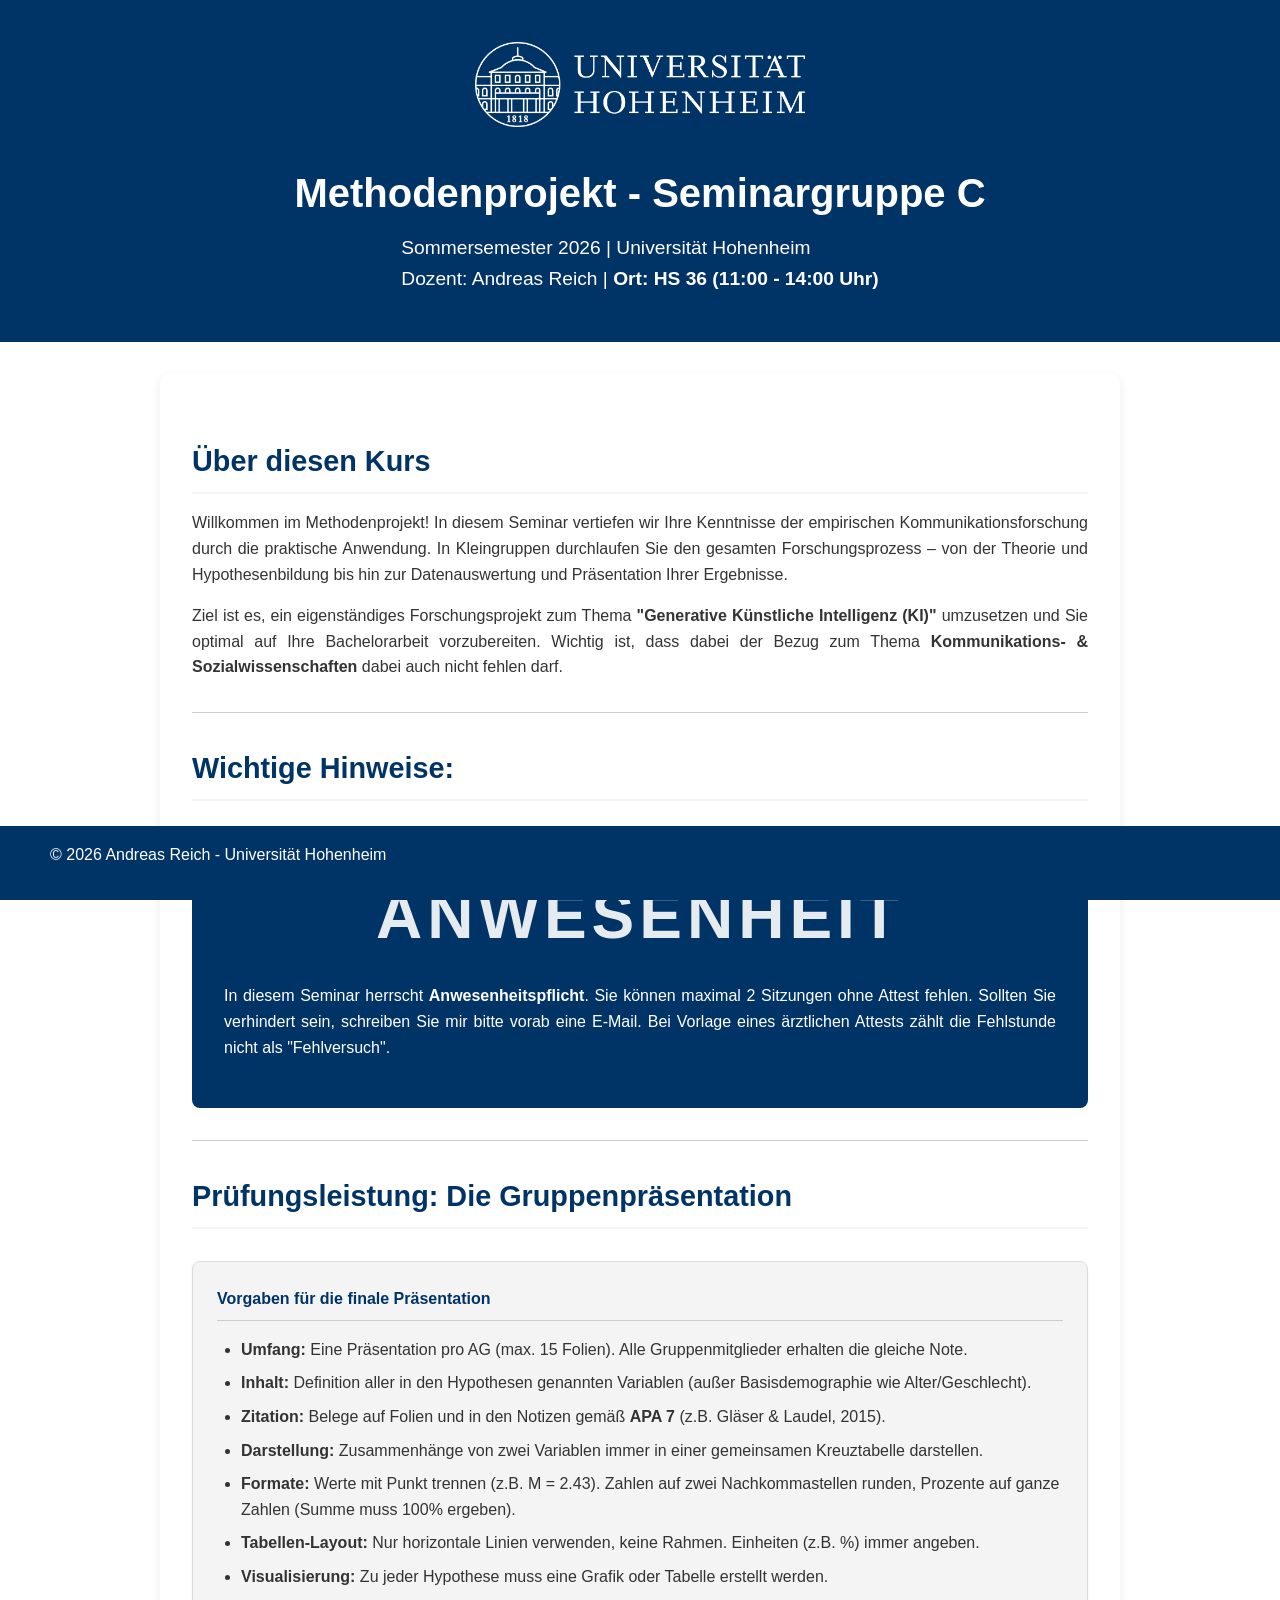
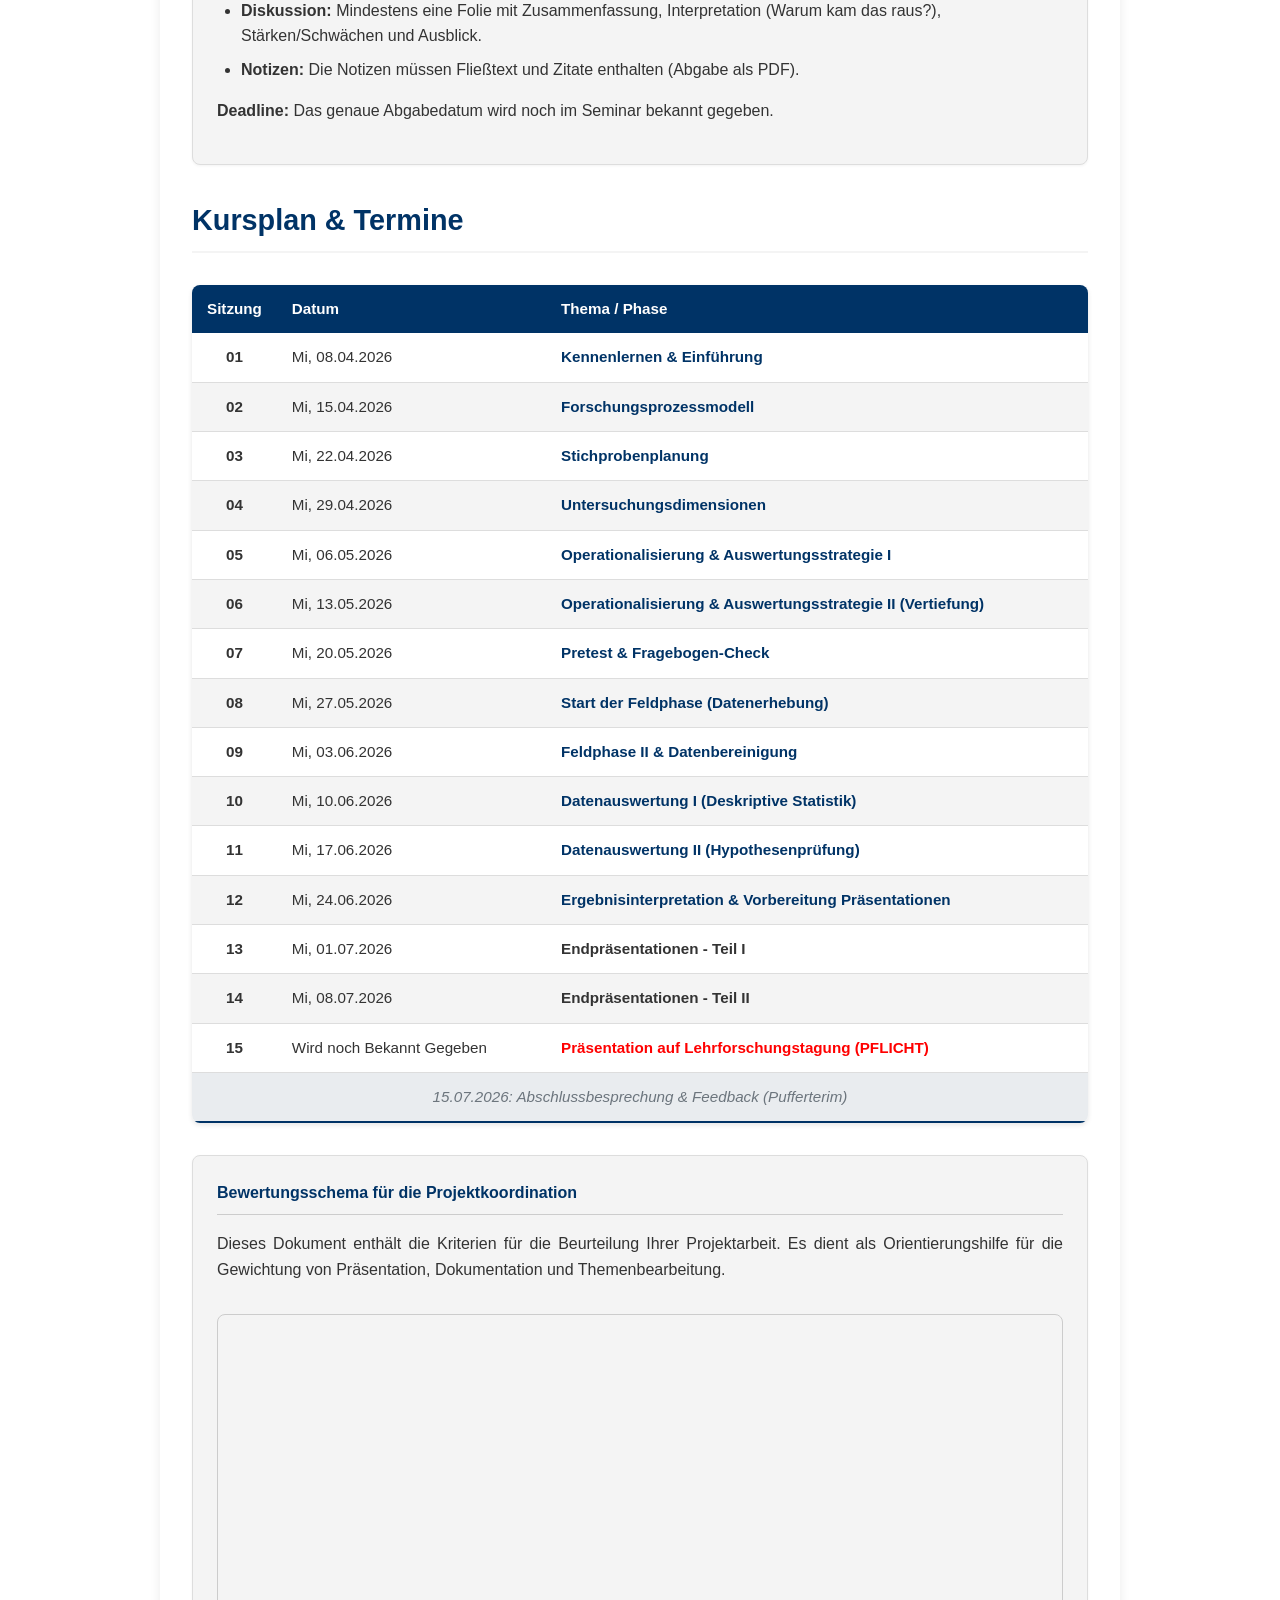
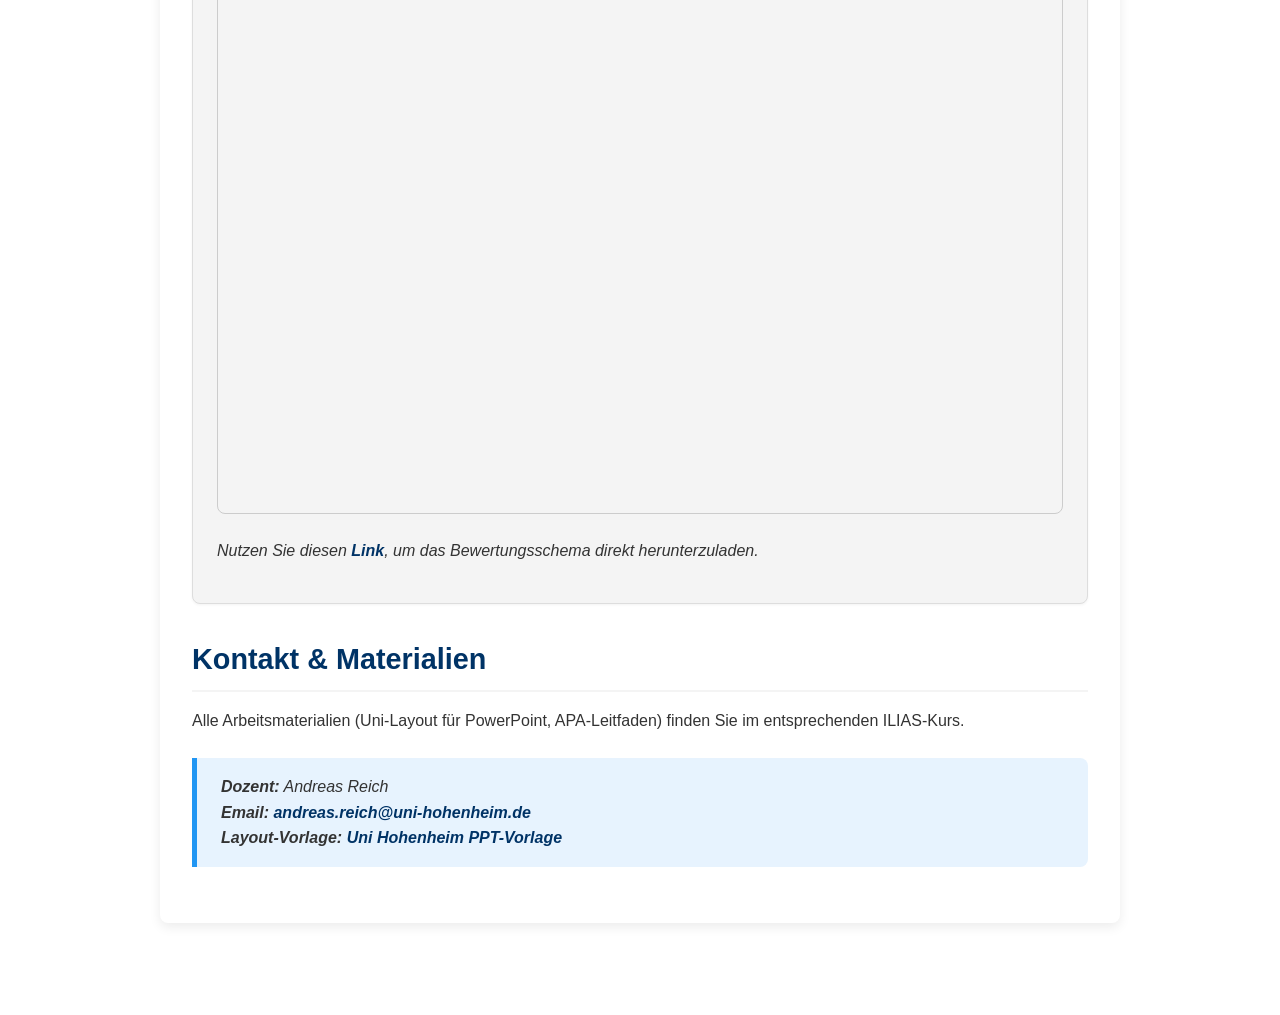
==== index.html @ 0e3b0752 "udate session 2 link" ====
<!DOCTYPE html>
<html lang="de">

<head>
    <meta charset="UTF-8">
    <meta name="viewport" content="width=device-width, initial-scale=1.0">
    <meta name="author" content="Andreas Reich">
    <title>Methodenprojekt D - SS 2026</title>
    <link rel="stylesheet" href="style.css">
</head>

<body>

    <header>
        <a href="https://www.uni-hohenheim.de" target="_blank">
            <img src="uni-logo-de_hoh_weiss.png" alt="Universität Hohenheim Logo" class="uni-logo">
        </a>
        <h1>Methodenprojekt - Seminargruppe C</h1>
        <p class="subtitle">Sommersemester 2026 | Universität Hohenheim<br>
            Dozent: Andreas Reich | <strong>Ort: HS 36 (11:00 - 14:00 Uhr)</strong></p>
    </header>

    <div class="container">
        <main>

            <h2>Über diesen Kurs</h2>
            <p>Willkommen im Methodenprojekt! In diesem Seminar vertiefen wir Ihre Kenntnisse der empirischen
                Kommunikationsforschung durch die praktische Anwendung. In Kleingruppen durchlaufen Sie den gesamten
                Forschungsprozess – von der Theorie und Hypothesenbildung bis hin zur Datenauswertung und Präsentation
                Ihrer Ergebnisse.</p>
            <p>Ziel ist es, ein eigenständiges Forschungsprojekt zum Thema <strong>"Generative Künstliche Intelligenz
                    (KI)"</strong> umzusetzen und Sie optimal auf Ihre Bachelorarbeit vorzubereiten. Wichtig ist, dass dabei 
                der Bezug zum Thema <strong>Kommunikations- & Sozialwissenschaften</strong> dabei auch nicht fehlen darf.</p>

            <hr>
            <h2>Wichtige Hinweise:</h2>
            <div class="topic-intro-box">
                <div class="topic-title">Anwesenheit</div>
                <p>In diesem Seminar herrscht <strong>Anwesenheitspflicht</strong>.
                    Sie können maximal 2 Sitzungen ohne Attest fehlen.
                    Sollten Sie verhindert sein, schreiben Sie mir bitte vorab eine E-Mail.
                    Bei Vorlage eines ärztlichen Attests zählt die Fehlstunde nicht als "Fehlversuch".</p>
            </div>
            <hr>

            <h2>Prüfungsleistung: Die Gruppenpräsentation</h2>
            <div class="interactive-box">
                <h4>Vorgaben für die finale Präsentation</h4>
                <ul>
                    <li><strong>Umfang:</strong> Eine Präsentation pro AG (max. 15 Folien). Alle Gruppenmitglieder
                        erhalten die gleiche Note.</li>
                    <li><strong>Inhalt:</strong> Definition aller in den Hypothesen genannten Variablen (außer
                        Basisdemographie wie Alter/Geschlecht).</li>
                    <li><strong>Zitation:</strong> Belege auf Folien und in den Notizen gemäß <strong>APA 7</strong>
                        (z.B. Gläser & Laudel, 2015).</li>
                    <li><strong>Darstellung:</strong> Zusammenhänge von zwei Variablen immer in einer gemeinsamen
                        Kreuztabelle darstellen.</li>
                    <li><strong>Formate:</strong> Werte mit Punkt trennen (z.B. M = 2.43). Zahlen auf zwei
                        Nachkommastellen runden, Prozente auf ganze Zahlen (Summe muss 100% ergeben).</li>
                    <li><strong>Tabellen-Layout:</strong> Nur horizontale Linien verwenden, keine Rahmen. Einheiten
                        (z.B. %) immer angeben.</li>
                    <li><strong>Visualisierung:</strong> Zu jeder Hypothese muss eine Grafik oder Tabelle erstellt
                        werden.</li>
                    <li><strong>Diskussion:</strong> Mindestens eine Folie mit Zusammenfassung, Interpretation (Warum
                        kam das raus?), Stärken/Schwächen und Ausblick.</li>
                    <li><strong>Notizen:</strong> Die Notizen müssen Fließtext und Zitate enthalten (Abgabe als PDF).
                    </li>
                </ul>
                <p><strong>Deadline:</strong> Das genaue Abgabedatum wird noch im Seminar bekannt gegeben.</p>
            </div>

            <h2>Kursplan & Termine</h2>
            <table class="course-schedule">
                <thead>
                    <tr>
                        <th class="session-number">Sitzung</th>
                        <th>Datum</th>
                        <th>Thema / Phase</th>
                    </tr>
                </thead>
                <tbody>
                    <tr>
                        <td class="session-number">01</td>
                        <td>Mi, 08.04.2026</td>
                        <td><a href="session1.html">Kennenlernen & Einführung</a></td>
                    </tr>
                    <tr>
                        <td class="session-number">02</td>
                        <td>Mi, 15.04.2026</td>
                        <td><a href="session2.html">Forschungsprozessmodell</a></td>
                    </tr>
                    <tr>
                        <td class="session-number">03</td>
                        <td>Mi, 22.04.2026</td>
                        <td><a href="sessionx.html">Stichprobenplanung</a></td>
                    </tr>
                    <tr>
                        <td class="session-number">04</td>
                        <td>Mi, 29.04.2026</td>
                        <td><a href="sessionx.html">Untersuchungsdimensionen</a></td>
                    </tr>
                    <tr>
                        <td class="session-number">05</td>
                        <td>Mi, 06.05.2026</td>
                        <td><a href="sessionx.html">Operationalisierung & Auswertungsstrategie I</a></td>
                    </tr>
                    <tr>
                        <td class="session-number">06</td>
                        <td>Mi, 13.05.2026</td>
                        <td><a href="sessionx.html">Operationalisierung & Auswertungsstrategie II (Vertiefung)</a></td>
                    </tr>
                    <tr>
                        <td class="session-number">07</td>
                        <td>Mi, 20.05.2026</td>
                        <td><a href="sessionx.html">Pretest & Fragebogen-Check</a></td>
                    </tr>
                    <tr>
                        <td class="session-number">08</td>
                        <td>Mi, 27.05.2026</td>
                        <td><a href="sessionx.html">Start der Feldphase (Datenerhebung)</a></td>
                    </tr>
                    <tr>
                        <td class="session-number">09</td>
                        <td>Mi, 03.06.2026</td>
                        <td><a href="sessionx.html">Feldphase II & Datenbereinigung</a></td>
                    </tr>
                    <tr>
                        <td class="session-number">10</td>
                        <td>Mi, 10.06.2026</td>
                        <td><a href="sessionx.html">Datenauswertung I (Deskriptive Statistik)</a></td>
                    </tr>
                    <tr>
                        <td class="session-number">11</td>
                        <td>Mi, 17.06.2026</td>
                        <td><a href="sessionx.html">Datenauswertung II (Hypothesenprüfung)</a></td>
                    </tr>
                    <tr>
                        <td class="session-number">12</td>
                        <td>Mi, 24.06.2026</td>
                        <td><a href="sessionx.html">Ergebnisinterpretation & Vorbereitung Präsentationen</a></td>
                    </tr>
                    <tr>
                        <td class="session-number">13</td>
                        <td>Mi, 01.07.2026</td>
                        <td><strong>Endpräsentationen - Teil I</strong></td>
                    </tr>
                    <tr>
                        <td class="session-number">14</td>
                        <td>Mi, 08.07.2026</td>
                        <td><strong>Endpräsentationen - Teil II</strong></td>
                    </tr>
                    <tr>
                        <td class="session-number">15</td>
                        <td>Wird noch Bekannt Gegeben</td>
                        <td style="color: red;"><strong>Präsentation auf Lehrforschungstagung (PFLICHT)</strong></td>
                    </tr>
                    <tr class="break-row">
                        <td colspan="3">15.07.2026: Abschlussbesprechung & Feedback (Pufferterim)</td>
                    </tr>
                </tbody>
            </table>

            <!-- PDF Einbindung: Bewertungsschema -->
            <div class="pdf-embed-box interactive-box" style="margin-bottom: 2rem;">
                <h4>Bewertungsschema für die Projektkoordination</h4>
                <p>Dieses Dokument enthält die Kriterien für die Beurteilung Ihrer Projektarbeit.
                    Es dient als Orientierungshilfe für die Gewichtung von Präsentation, Dokumentation und
                    Themenbearbeitung.</p>
                <iframe src="Bewertungsschema_2025.pdf" width="100%" height="800px"
                    style="border: 1px solid #ccc; margin-top: 1rem;" title="PDF: Bewertungsschema Projektkoordination">
                    <p>Ihr Browser unterstützt die Einbettung von PDFs nicht. Sie können das Dokument <a
                            href="Bewertungsschema_2025.pdf" download>hier herunterladen</a>.
                    </p>
                </iframe>
                <p style="margin-top: 1rem;"><em>Nutzen Sie diesen <a href="Bewertungsschema_2025.pdf"
                            download>Link</a>, um das Bewertungsschema direkt herunterzuladen.</em></p>
            </div>

            <h2>Kontakt & Materialien</h2>
            <p>Alle Arbeitsmaterialien (Uni-Layout für PowerPoint, APA-Leitfaden) finden Sie im entsprechenden
                ILIAS-Kurs.</p>
            <blockquote>
                <strong>Dozent:</strong> Andreas Reich<br>
                <strong>Email:</strong> <a
                    href="mailto:andreas.reich@uni-hohenheim.de">andreas.reich@uni-hohenheim.de</a><br>
                <strong>Layout-Vorlage:</strong> <a href="https://www.uni-hohenheim.de/vorlage-powerpoint"
                    target="_blank">Uni Hohenheim PPT-Vorlage</a>
            </blockquote>

        </main>
    </div>

    <footer>
        <p>© 2026 Andreas Reich - Universität Hohenheim</p>
    </footer>

</body>

</html>
---- style.css ----
/* style.css */
:root {
    --primary-color: #003366;
    /* Dunkelblau Uni Hohenheim */
    --secondary-color: #f4f4f4;
    /* Helles Grau */
    --text-color: #333;
    --accent-color: #e8491d;
    /* Akzentfarbe Orange */
    --max-width: 960px;
    --border-radius: 8px;
    --hover-lighten: rgba(255, 255, 255, 0.1);
    --hover-darken: rgba(0, 0, 0, 0.1);
}

* {
    box-sizing: border-box;
    margin: 0;
    padding: 0;
}

body {
    font-family: 'Segoe UI', Tahoma, Geneva, Verdana, sans-serif;
    line-height: 1.6;
    color: var(--text-color);
    background-color: #fff;
    padding-bottom: 60px;
}

p {
    text-align: justify;
}

.container {
    max-width: var(--max-width);
    margin: 2rem auto;
    padding: 2rem;
    background-color: #fff;
    border-radius: var(--border-radius);
    box-shadow: 0 4px 12px rgba(0, 0, 0, 0.08);
}

header {
    background: var(--primary-color);
    color: #fff;
    padding: 2rem 1rem;
    text-align: center;
    margin-bottom: 2rem;
    display: flex;
    flex-direction: column;
    align-items: center;
    justify-content: center;
}

header .uni-logo {
    max-width: 350px;
    margin-bottom: 1rem;
    padding: 10px;
    border-radius: 3%;
}

header h1 {
    color: #fff;
    margin-bottom: 0.5rem;
    font-size: 2.5rem;
}

header .subtitle {
    font-size: 1.2rem;
    font-weight: 300;
    max-width: 80%;
}

nav {
    background: var(--secondary-color);
    padding: 0.5rem 0;
    border-radius: var(--border-radius);
    margin-bottom: 2rem;
}

nav ul {
    list-style: none;
    padding: 0;
    text-align: center;
    margin: 0;
}

nav ul li {
    display: inline-block;
    margin: 0.5rem 1rem;
}

nav ul li a {
    text-decoration: none;
    color: var(--primary-color);
    font-weight: bold;
    padding: 0.5rem 0.75rem;
    border-radius: 5px;
    transition: color 0.3s ease, background-color 0.3s ease;
}

nav ul li a:hover,
nav ul li a.active {
    color: var(--accent-color);
    background-color: rgba(0, 0, 0, 0.05);
}

main {
    margin-top: 2rem;
}

h1,
h2,
h3 {
    color: var(--primary-color);
    margin-bottom: 1rem;
}

h2 {
    font-size: 1.8rem;
    border-bottom: 2px solid var(--secondary-color);
    padding-bottom: 0.5rem;
    margin-top: 2rem;
}

h2:first-of-type {
    margin-top: 0;
}

h3 {
    font-size: 1.4rem;
}

p {
    margin-bottom: 1rem;
}

ul,
ol {
    margin-bottom: 1rem;
    margin-left: 1.5rem;
}

li {
    margin-bottom: 0.5rem;
}

blockquote {
    background: #e7f3fe;
    border-left: 5px solid #2196F3;
    margin: 1.5em 0;
    padding: 1em 1.5em;
    font-style: italic;
    border-radius: 0 var(--border-radius) var(--border-radius) 0;
}

hr {
    border: 0;
    height: 1px;
    background: #ccc;
    margin: 2rem 0;
}

a {
    color: var(--primary-color);
    text-decoration: none;
    font-weight: 600;
}

a:hover {
    color: var(--accent-color);
    text-decoration: underline;
}

footer {
    background: var(--primary-color);
    color: #fff;
    text-align: center !important;
    padding: 1rem 0;
    position: fixed;
    bottom: 0;
    width: 100%;
    z-index: 100;
    padding-left: 50px;
}

/* Course Schedule Table Styles */
.course-schedule {
    width: 100%;
    border-collapse: collapse;
    margin: 2rem 0;
    font-size: 0.95em;
    box-shadow: 0 2px 5px rgba(0, 0, 0, 0.1);
    border-radius: var(--border-radius);
    overflow: hidden;
}

.course-schedule thead tr {
    background-color: var(--primary-color);
    color: #ffffff;
    text-align: left;
}

.course-schedule th,
.course-schedule td {
    padding: 12px 15px;
}

.course-schedule tbody tr {
    border-bottom: 1px solid #dddddd;
}

.course-schedule tbody tr:nth-of-type(even) {
    background-color: var(--secondary-color);
}

.course-schedule tbody tr:last-of-type {
    border-bottom: 2px solid var(--primary-color);
}

.course-schedule tbody tr.break-row {
    background-color: #e9ecef;
    font-style: italic;
    color: #6c757d;
    text-align: center;
}

.course-schedule .session-number {
    font-weight: bold;
    text-align: center;
    width: 80px;
}

.course-schedule .note {
    font-style: italic;
    font-size: 0.9em;
    color: #555;
}

/* Styling für Interaktive Elemente (beibehalten für spätere Sessions) */
.interactive-box {
    background-color: var(--secondary-color);
    border: 1px solid #ddd;
    border-radius: var(--border-radius);
    padding: 1.5rem;
    margin: 2rem 0;
    box-shadow: 0 1px 3px rgba(0, 0, 0, 0.05);
}


.topic-intro-box {
    text-align: center;
    padding: 2rem;
    margin: 2rem 0;
    background-color: var(--primary-color);
    color: white;
    border-radius: var(--border-radius);
}

.topic-intro-box .topic-title {
    font-size: 4rem;
    font-weight: bold;
    letter-spacing: 5px;
    text-transform: uppercase;
    color: rgba(255, 255, 255, 0.9);
    margin-bottom: 1rem;
}

.pdf-embed-box iframe {
    border-radius: var(--border-radius);
    /* Abrundung für den iframe Rand */
}

/* Interaktive Boxen hervorheben (optional) */
.interactive-box {
    border: 2px solid var(--accent-color);
    /* Beispielhafte Hervorhebung */
}

/* Styling für Interaktive Elemente */
.interactive-box {
    background-color: var(--secondary-color);
    border: 1px solid #ddd;
    border-radius: var(--border-radius);
    padding: 1.5rem;
    margin: 2rem 0;
    box-shadow: 0 1px 3px rgba(0, 0, 0, 0.05);
}

.interactive-box h4 {
    color: var(--primary-color);
    margin-bottom: 1rem;
    border-bottom: 1px solid #ccc;
    padding-bottom: 0.5rem;
}
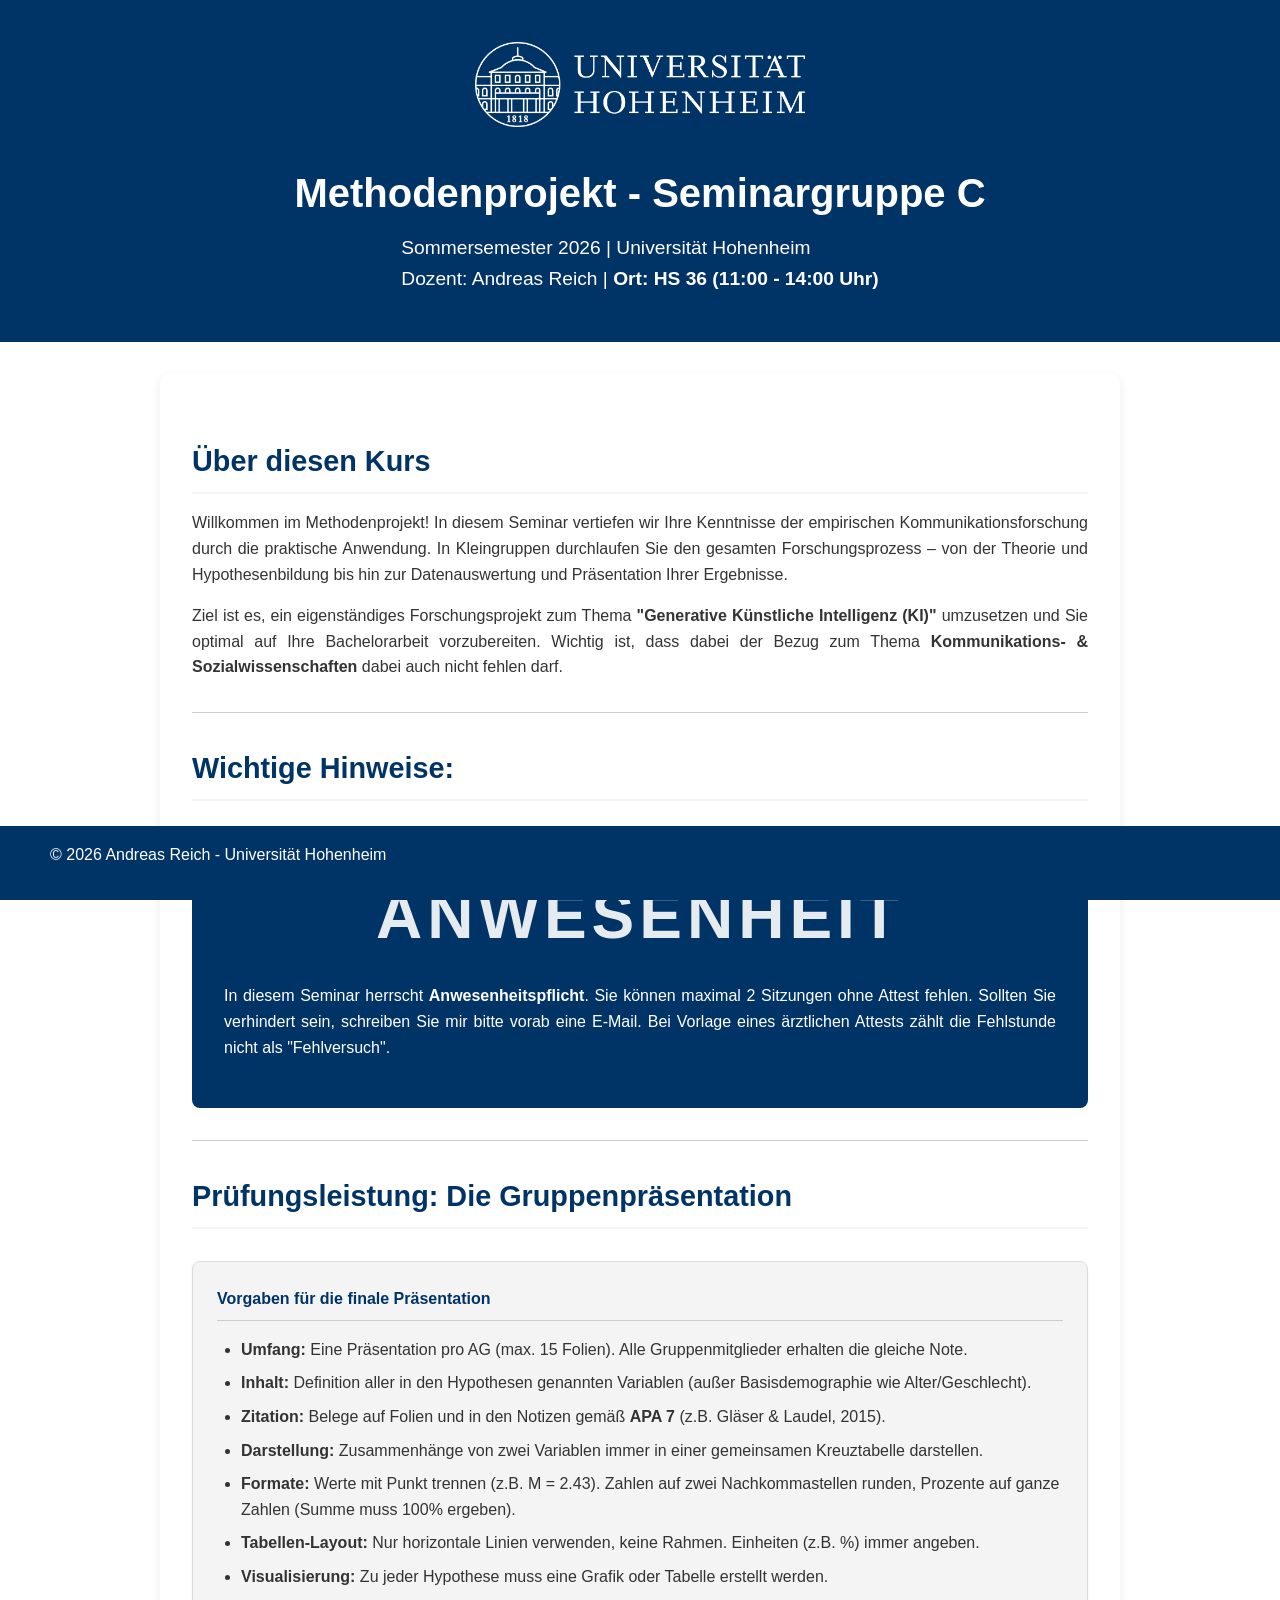
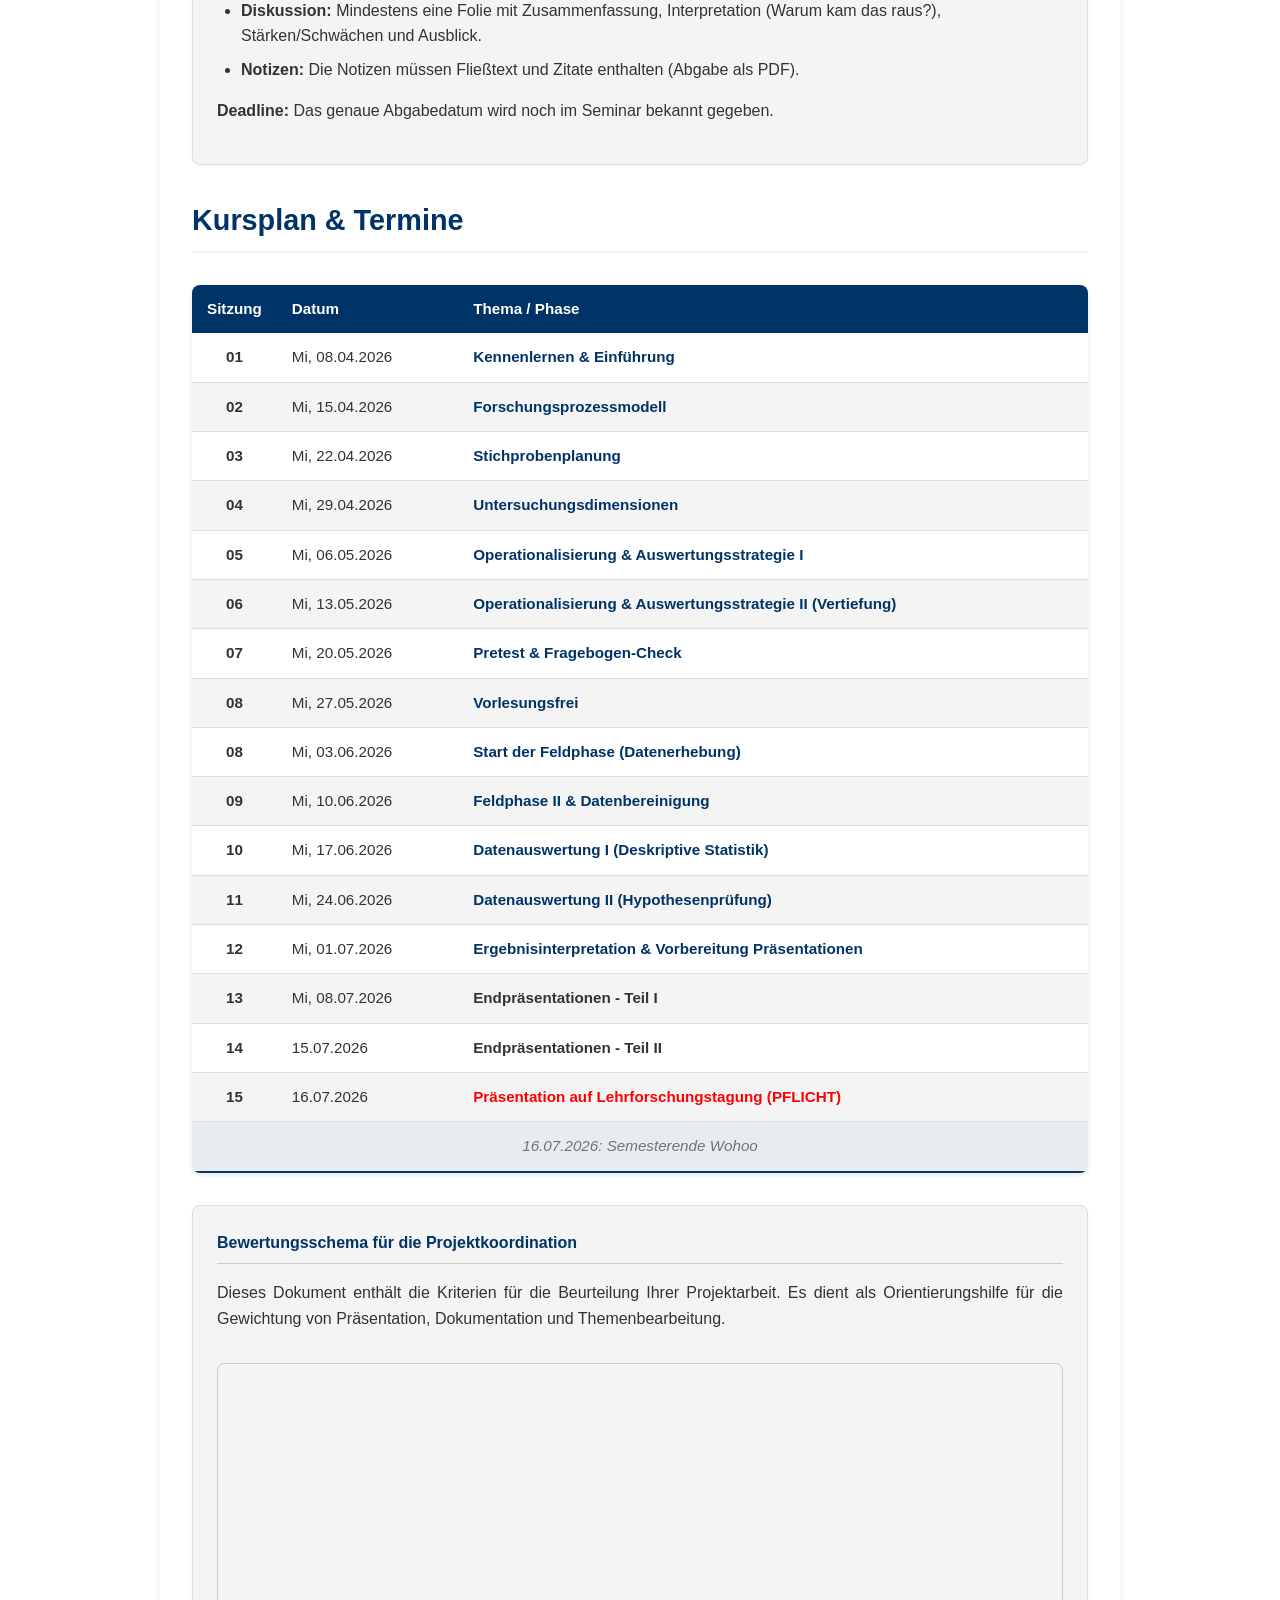
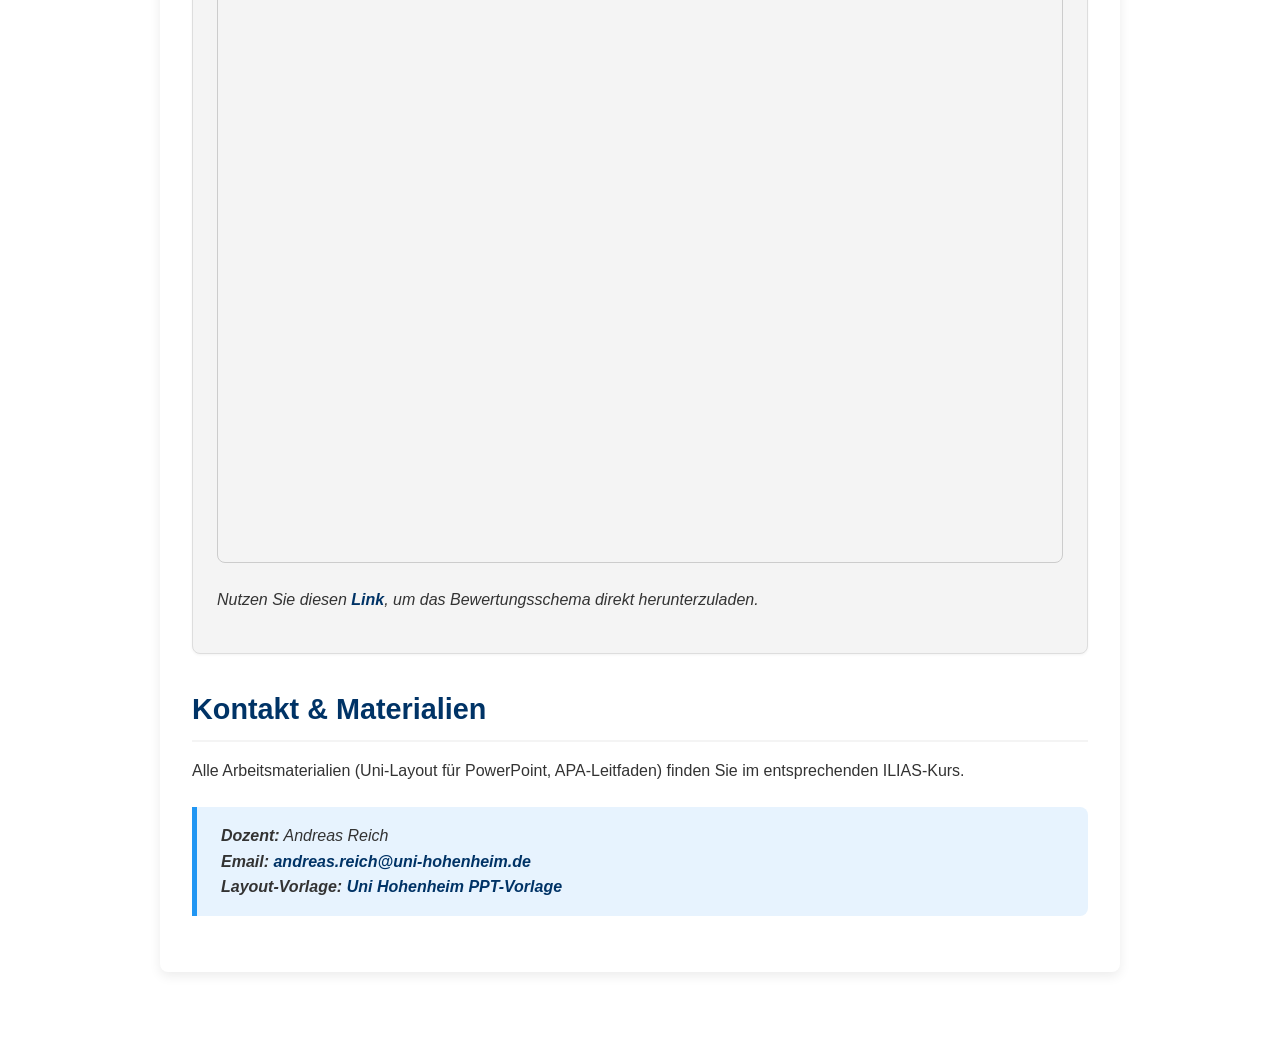
==== commit 82c78f36: "pretest" ====
--- a/index.html
+++ b/index.html
@@ -92,70 +92,75 @@
                     <tr>
                         <td class="session-number">03</td>
                         <td>Mi, 22.04.2026</td>
-                        <td><a href="sessionx.html">Stichprobenplanung</a></td>
+                        <td><a href="session3.html">Stichprobenplanung</a></td>
                     </tr>
                     <tr>
                         <td class="session-number">04</td>
                         <td>Mi, 29.04.2026</td>
-                        <td><a href="sessionx.html">Untersuchungsdimensionen</a></td>
+                        <td><a href="session4.html">Untersuchungsdimensionen</a></td>
                     </tr>
                     <tr>
                         <td class="session-number">05</td>
                         <td>Mi, 06.05.2026</td>
-                        <td><a href="sessionx.html">Operationalisierung & Auswertungsstrategie I</a></td>
+                        <td><a href="session5.html">Operationalisierung & Auswertungsstrategie I</a></td>
                     </tr>
                     <tr>
                         <td class="session-number">06</td>
                         <td>Mi, 13.05.2026</td>
-                        <td><a href="sessionx.html">Operationalisierung & Auswertungsstrategie II (Vertiefung)</a></td>
+                        <td><a href="session5.html">Operationalisierung & Auswertungsstrategie II (Vertiefung)</a></td>
                     </tr>
                     <tr>
                         <td class="session-number">07</td>
                         <td>Mi, 20.05.2026</td>
-                        <td><a href="sessionx.html">Pretest & Fragebogen-Check</a></td>
+                        <td><a href="session6.html">Pretest & Fragebogen-Check</a></td>
                     </tr>
                     <tr>
                         <td class="session-number">08</td>
                         <td>Mi, 27.05.2026</td>
+                        <td><a href="sessionx.html">Vorlesungsfrei</a></td>
+                    </tr>
+                    <tr>
+                        <td class="session-number">08</td>
+                        <td>Mi, 03.06.2026</td>
                         <td><a href="sessionx.html">Start der Feldphase (Datenerhebung)</a></td>
                     </tr>
                     <tr>
                         <td class="session-number">09</td>
-                        <td>Mi, 03.06.2026</td>
+                        <td>Mi, 10.06.2026</td>
                         <td><a href="sessionx.html">Feldphase II & Datenbereinigung</a></td>
                     </tr>
                     <tr>
                         <td class="session-number">10</td>
-                        <td>Mi, 10.06.2026</td>
+                        <td>Mi, 17.06.2026</td>
                         <td><a href="sessionx.html">Datenauswertung I (Deskriptive Statistik)</a></td>
                     </tr>
                     <tr>
                         <td class="session-number">11</td>
-                        <td>Mi, 17.06.2026</td>
+                        <td>Mi, 24.06.2026</td>
                         <td><a href="sessionx.html">Datenauswertung II (Hypothesenprüfung)</a></td>
                     </tr>
                     <tr>
                         <td class="session-number">12</td>
-                        <td>Mi, 24.06.2026</td>
+                        <td>Mi, 01.07.2026</td>
                         <td><a href="sessionx.html">Ergebnisinterpretation & Vorbereitung Präsentationen</a></td>
                     </tr>
                     <tr>
                         <td class="session-number">13</td>
-                        <td>Mi, 01.07.2026</td>
+                        <td>Mi, 08.07.2026</td>
                         <td><strong>Endpräsentationen - Teil I</strong></td>
                     </tr>
                     <tr>
                         <td class="session-number">14</td>
-                        <td>Mi, 08.07.2026</td>
+                        <td>15.07.2026</td>
                         <td><strong>Endpräsentationen - Teil II</strong></td>
                     </tr>
                     <tr>
                         <td class="session-number">15</td>
-                        <td>Wird noch Bekannt Gegeben</td>
+                        <td>16.07.2026</td>
                         <td style="color: red;"><strong>Präsentation auf Lehrforschungstagung (PFLICHT)</strong></td>
                     </tr>
                     <tr class="break-row">
-                        <td colspan="3">15.07.2026: Abschlussbesprechung & Feedback (Pufferterim)</td>
+                        <td colspan="3">16.07.2026: Semesterende Wohoo</td>
                     </tr>
                 </tbody>
             </table>
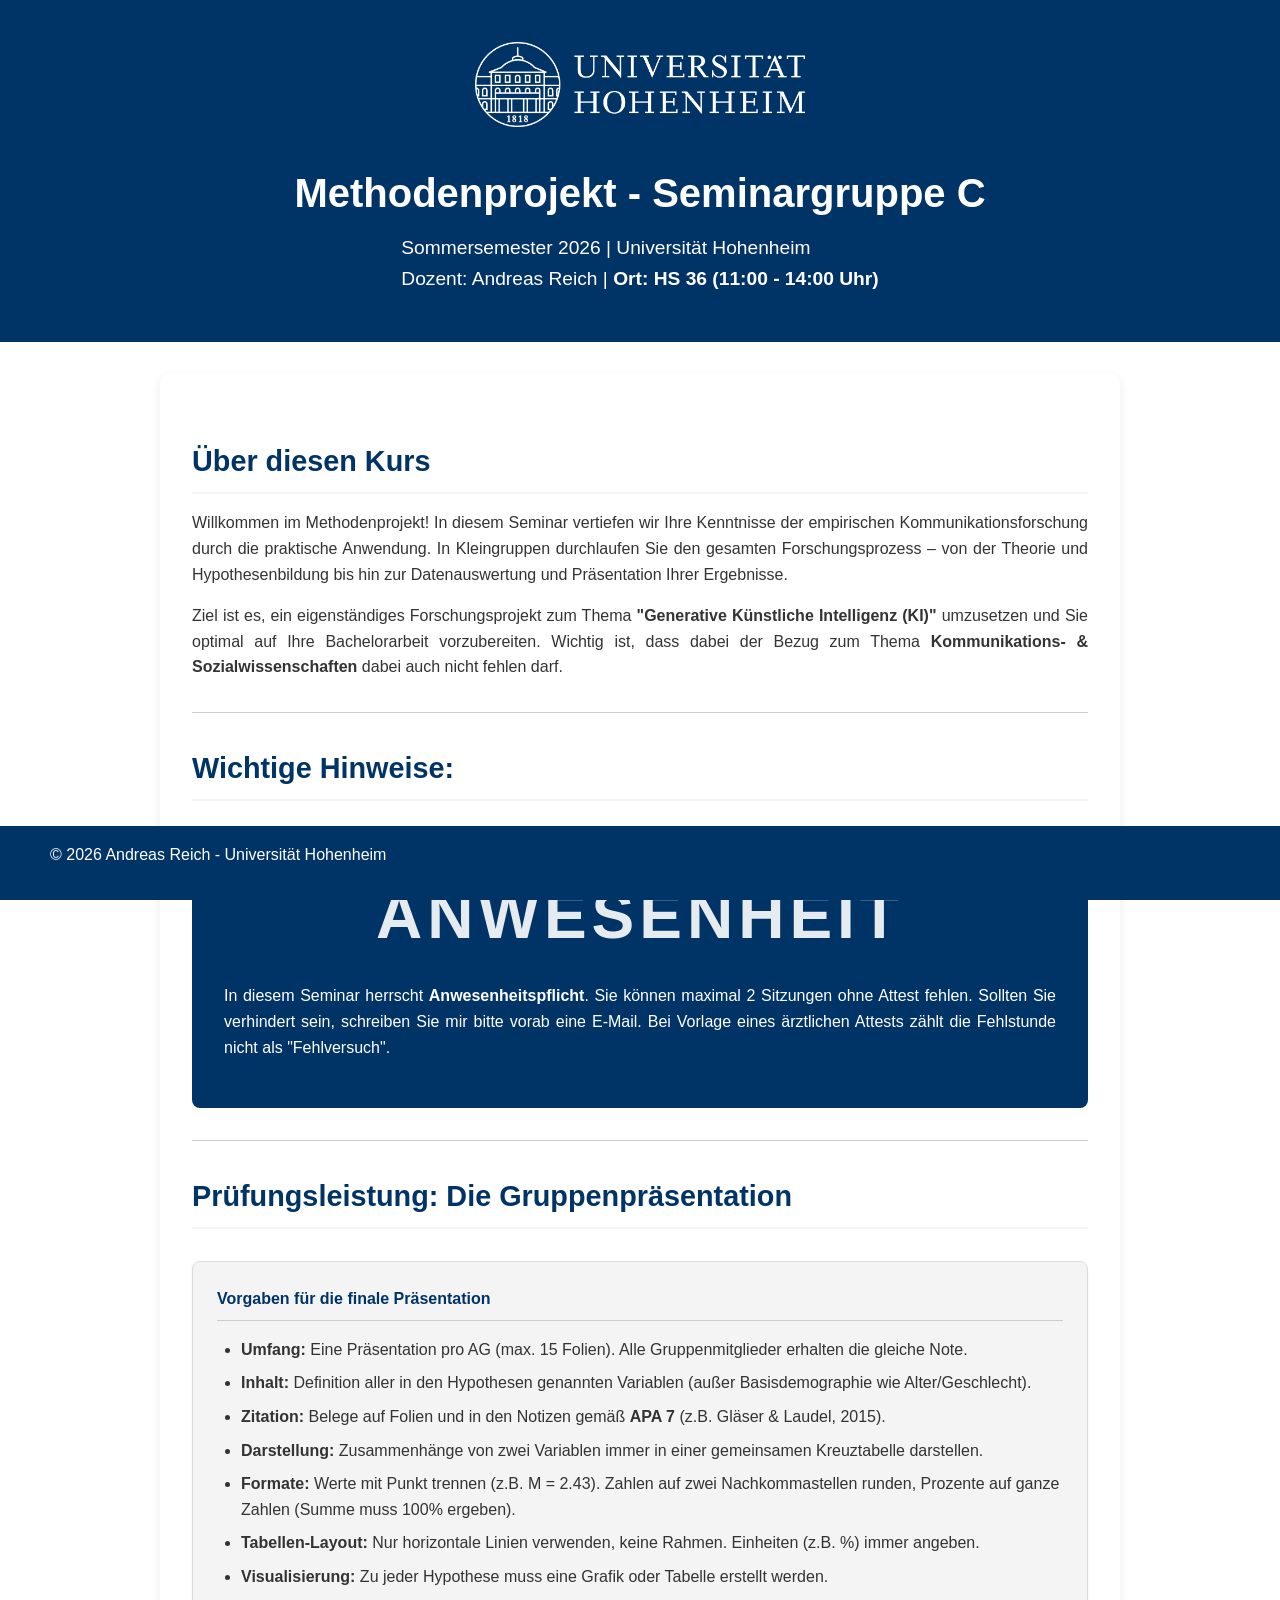
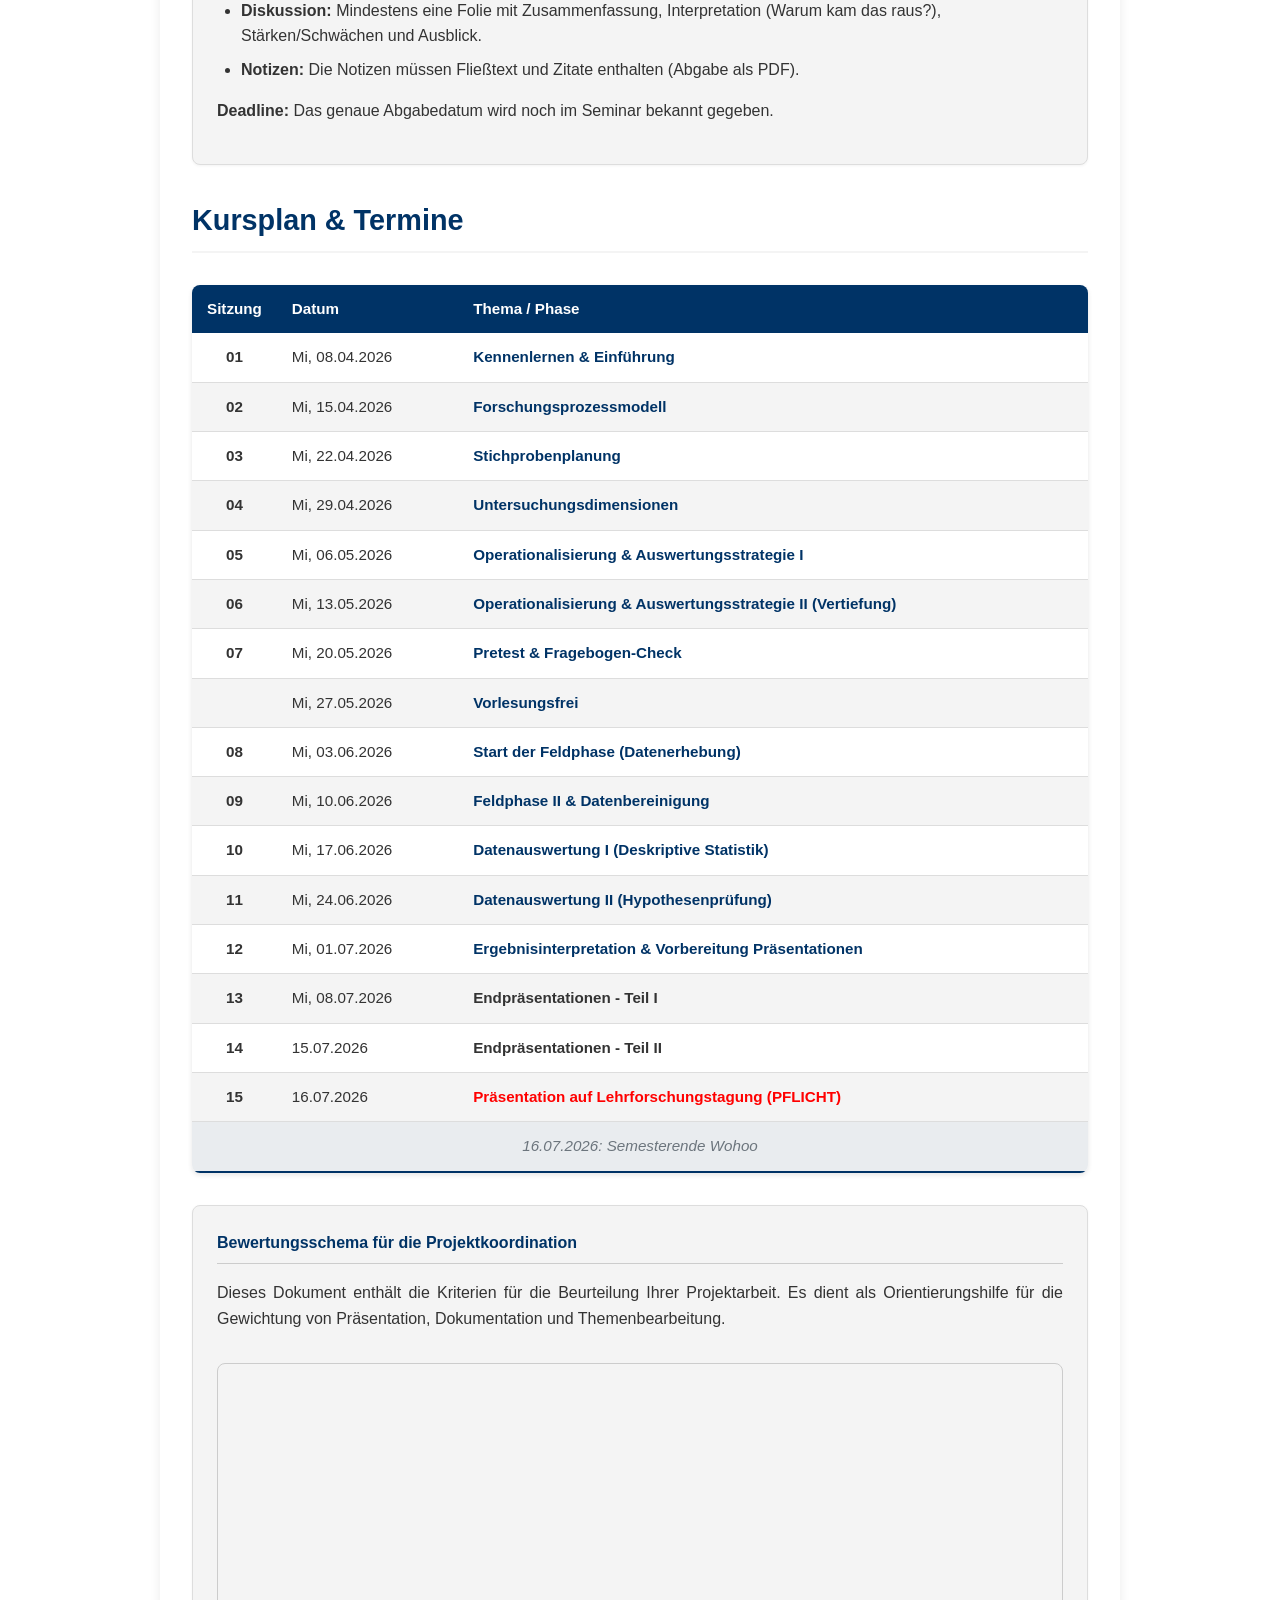
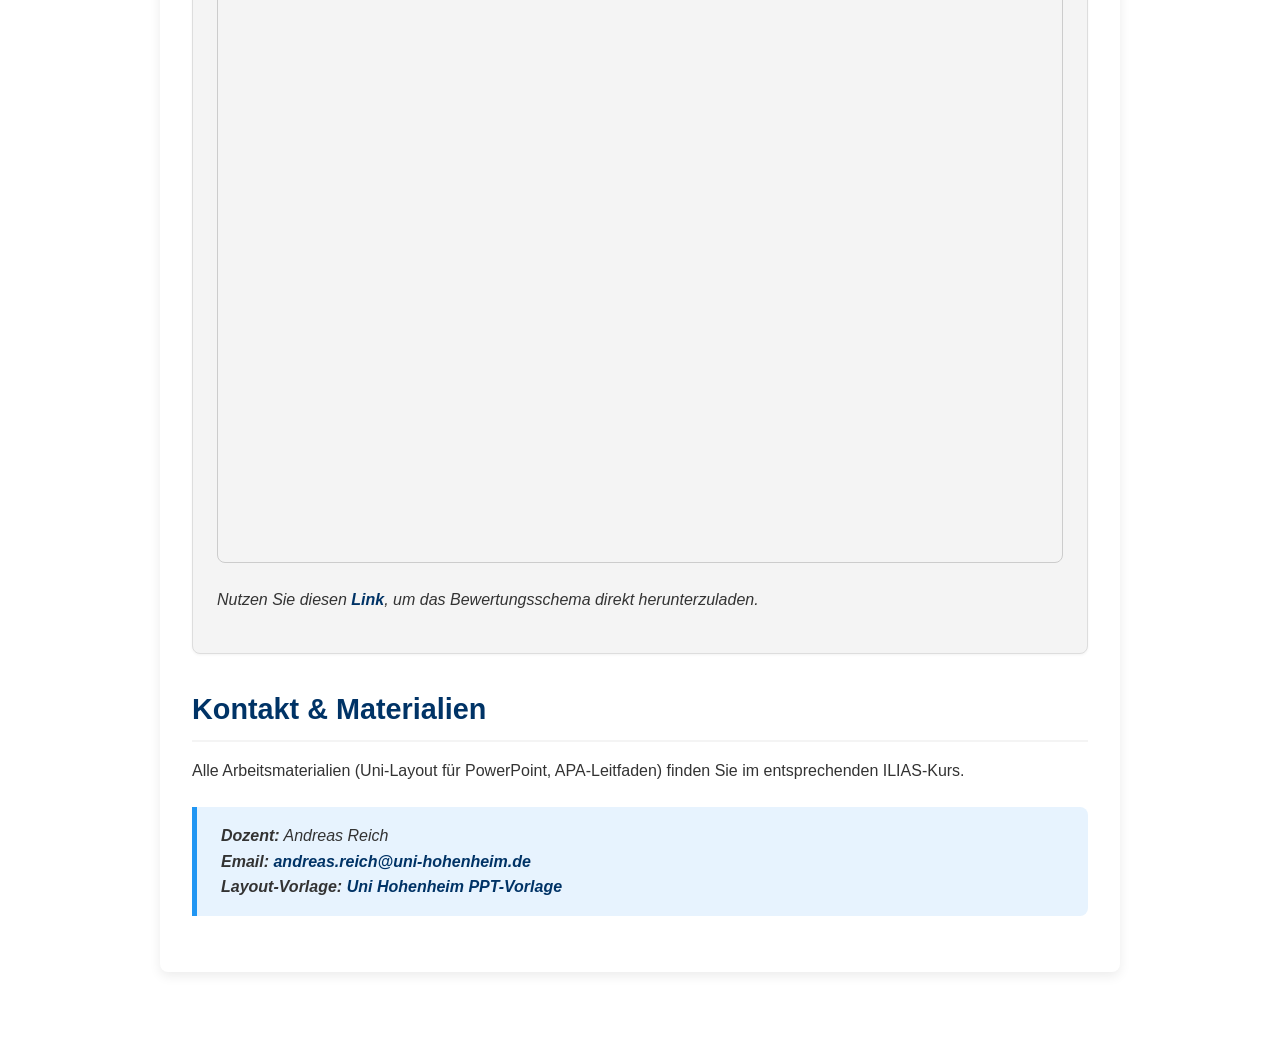
==== commit 7b6a0f5b: "fix" ====
--- a/index.html
+++ b/index.html
@@ -115,7 +115,7 @@
                         <td><a href="session6.html">Pretest & Fragebogen-Check</a></td>
                     </tr>
                     <tr>
-                        <td class="session-number">08</td>
+                        <td class="session-number"></td>
                         <td>Mi, 27.05.2026</td>
                         <td><a href="sessionx.html">Vorlesungsfrei</a></td>
                     </tr>
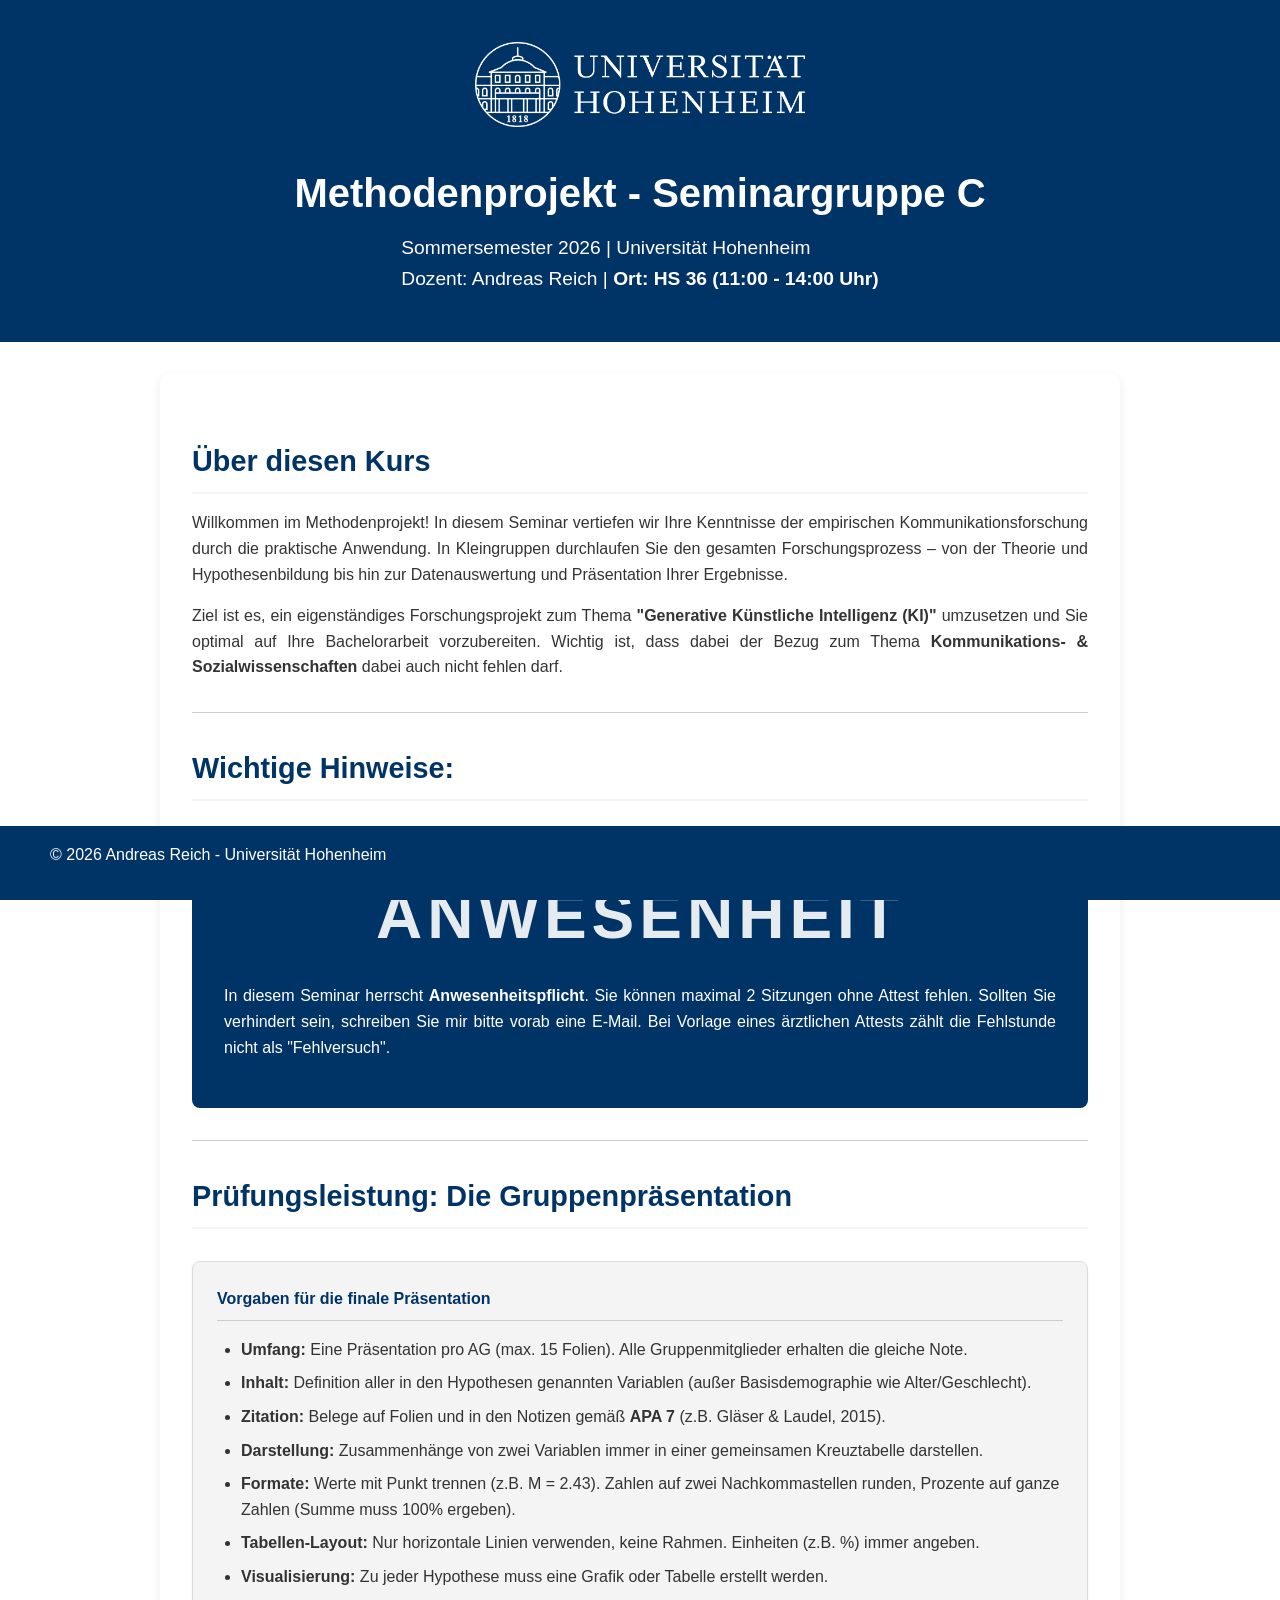
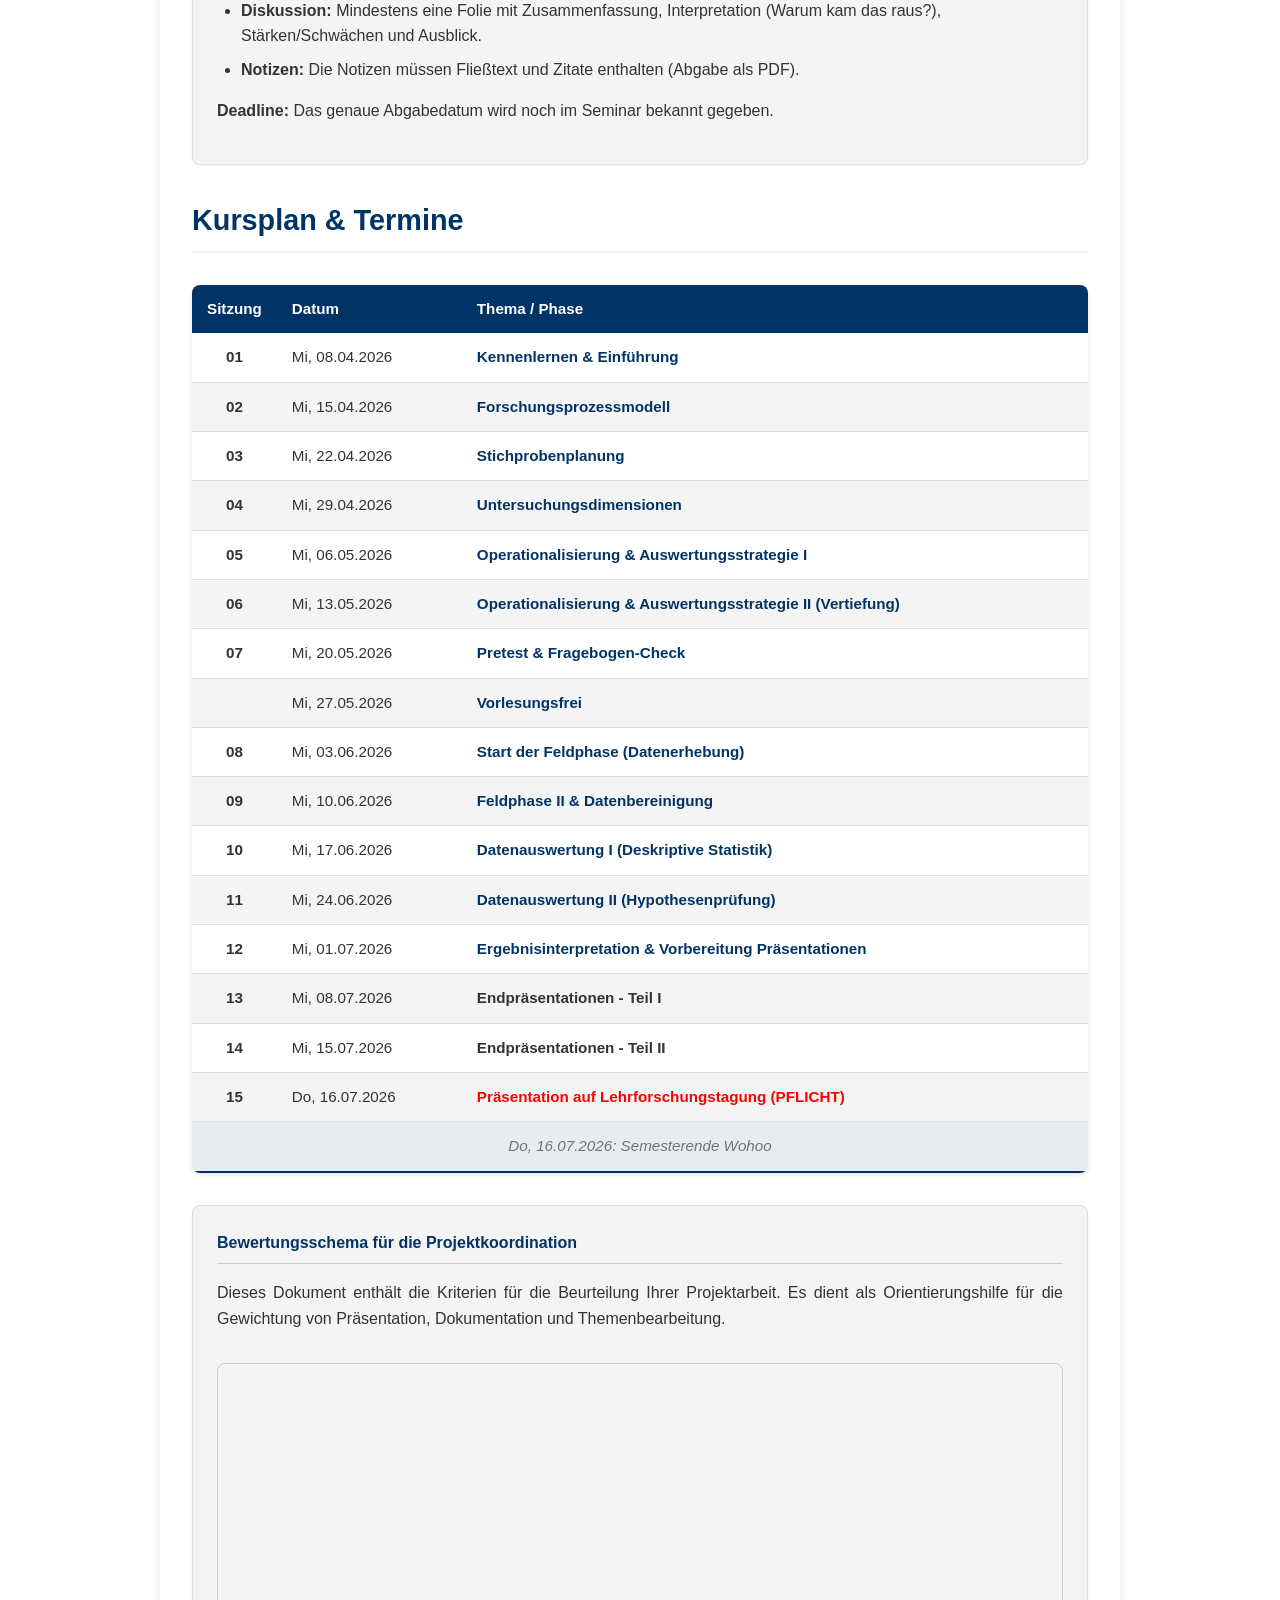
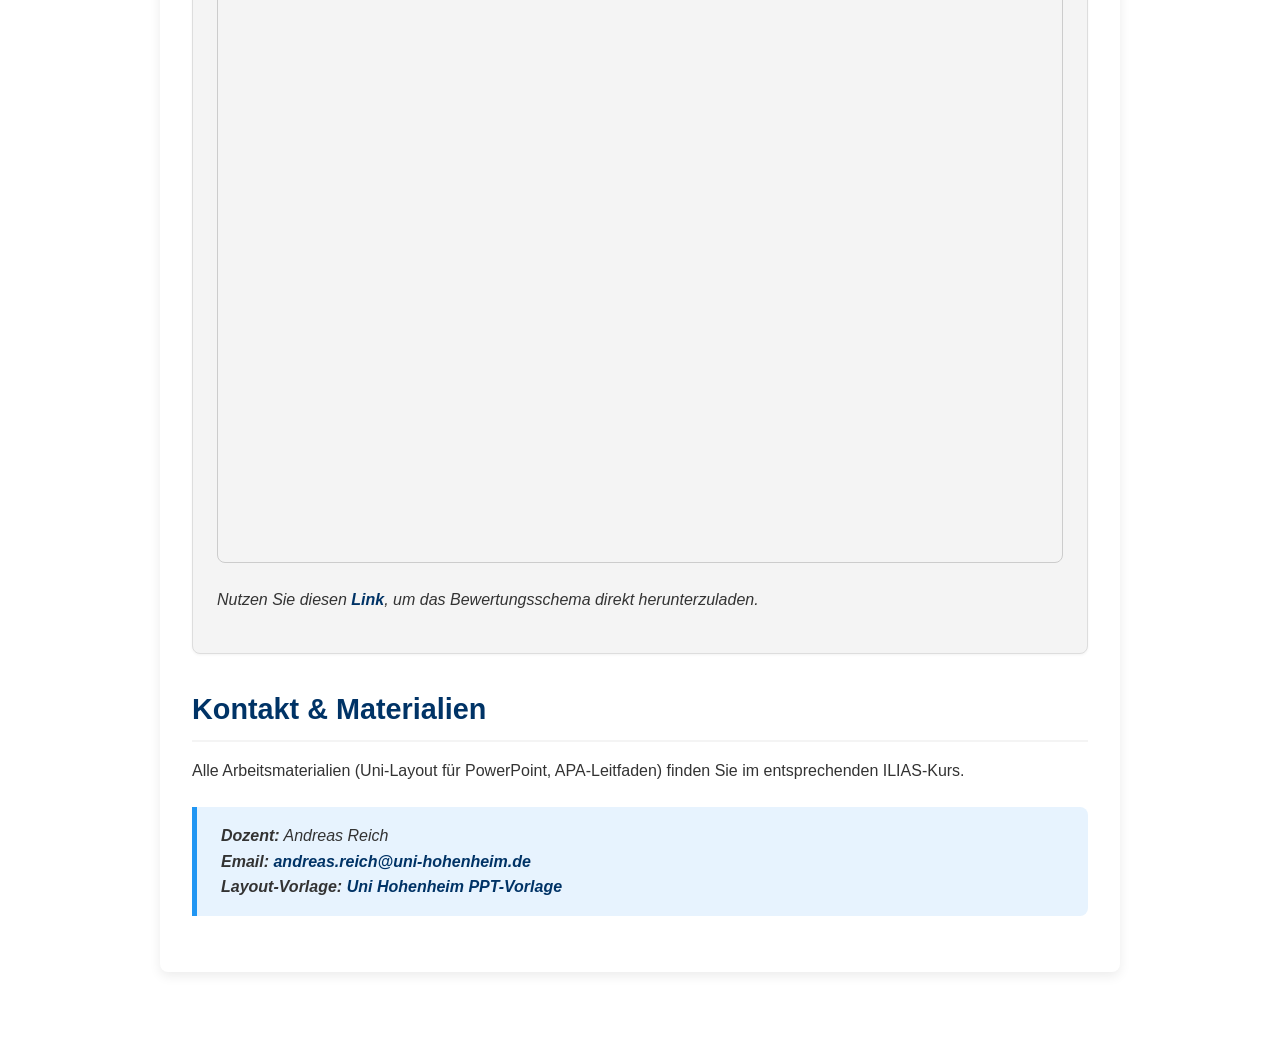
==== commit 59daf780: "dates" ====
--- a/index.html
+++ b/index.html
@@ -151,16 +151,16 @@
                     </tr>
                     <tr>
                         <td class="session-number">14</td>
-                        <td>15.07.2026</td>
+                        <td>Mi, 15.07.2026</td>
                         <td><strong>Endpräsentationen - Teil II</strong></td>
                     </tr>
                     <tr>
                         <td class="session-number">15</td>
-                        <td>16.07.2026</td>
+                        <td>Do, 16.07.2026</td>
                         <td style="color: red;"><strong>Präsentation auf Lehrforschungstagung (PFLICHT)</strong></td>
                     </tr>
                     <tr class="break-row">
-                        <td colspan="3">16.07.2026: Semesterende Wohoo</td>
+                        <td colspan="3">Do, 16.07.2026: Semesterende Wohoo</td>
                     </tr>
                 </tbody>
             </table>
